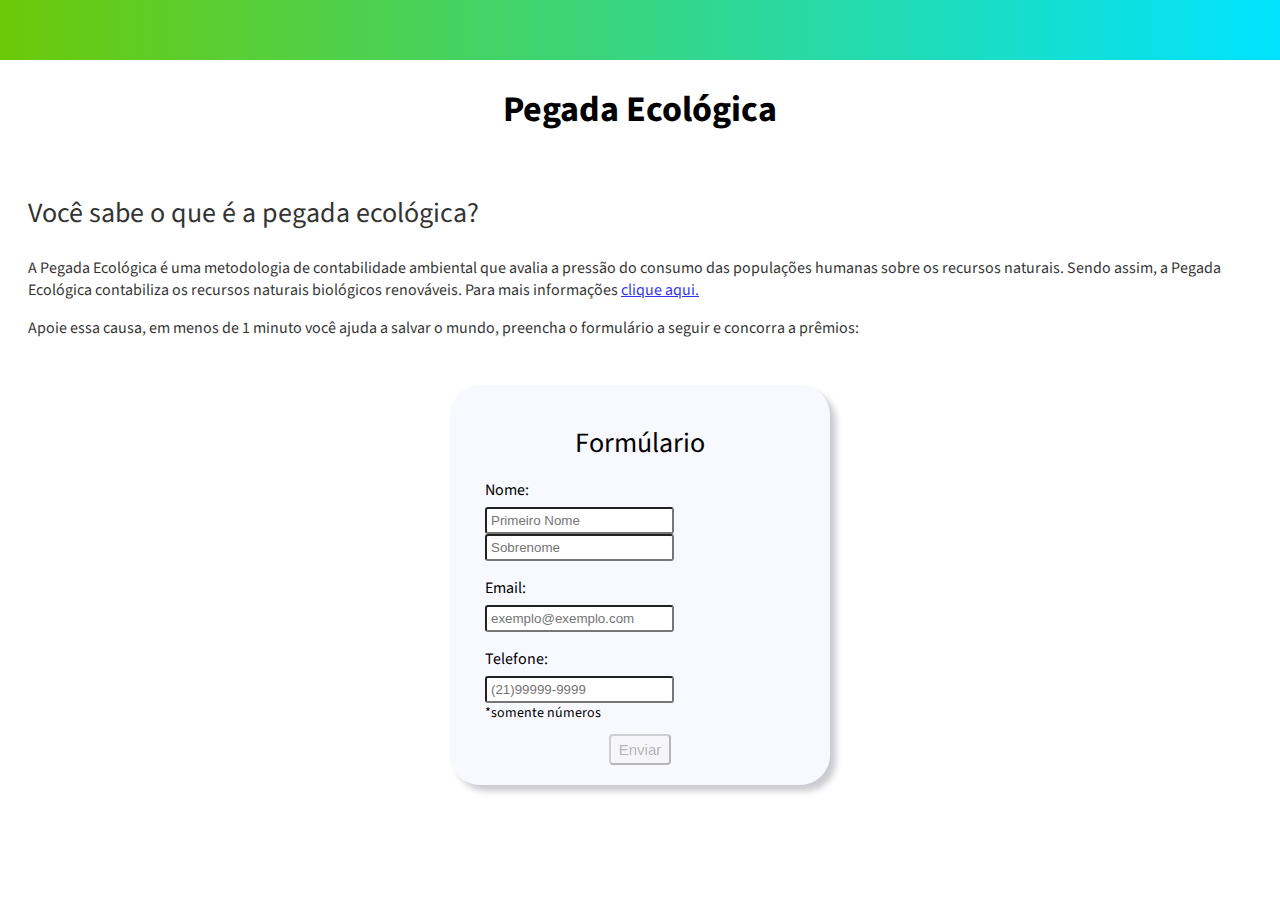
==== index.html @ bab734f3 "Primeiro commit" ====
<!DOCTYPE html>
<html>

<head>
    <link rel="stylesheet" href="style.css">
    <meta charset="UTF-8">
  <meta name="viewport" content="width=device-width, initial-scale=1.0">
  <title>Pegada Ecológica</title>
</head>

<body>
  <div class="nav-bar"></div>

  <header>
    <h1 class="title">Pegada Ecológica</h1>
  </header>

  <div class="container">
    <h2 class="subtitle">Você sabe o que é a pegada ecológica?</h2>
    <p class="s1">A Pegada Ecológica é uma metodologia de contabilidade ambiental que avalia a pressão do consumo das populações humanas sobre os recursos naturais. Sendo assim, a Pegada Ecológica contabiliza os recursos naturais biológicos renováveis. Para mais informações <a href="https://www.wwf.org.br/natureza_brasileira/especiais/pegada_ecologica/o_que_e_pegada_ecologica/" target="_blank">clique aqui.</a></p>
    <p class="s1">Apoie essa causa, em menos de 1 minuto você ajuda a salvar o mundo, preencha o formulário a seguir e concorra a prêmios:</p>
  </div>

  <div class="form">
    <h4 class="subtitle2">Formúlario</h4>
    <div class="dados">
      <p>Nome:</p>
      <input class="nome" type="text" id="nome" required="required" placeholder="Primeiro Nome">
      <input class="snome" type="text" id="snome" required="required" placeholder="Sobrenome">
      <p>Email:</p>
      <input class="email" type="email" id="email" required="required" placeholder="exemplo@exemplo.com">
      <p>Telefone:</p>
      <input class="telefone" type="number" id="tel" required="required" placeholder="(21)99999-9999">
      <p class="aviso">*somente números</p>
    </div>
    <a href="file:///C:/Users/lucas/Desktop/Programação/Desafios/backend-test-main/page2.html"><button class="botao" type="submit" id="enviar" disabled onclick="enviar()">Enviar</button></a>
  </div>
  <script src="app.js"></script>
</body>

</html>
---- style.css ----
@import url("https://fonts.googleapis.com/css2?family=Source+Sans+Pro:wght@200;400;700&display=swap");

body {
  font-family: "Source Sans Pro", sans-serif;
  color: black;
  background-image: url("https://images2.alphacoders.com/339/thumb-1920-3392.jpg");
  margin: 0px;
}

.nav-bar {
  background: linear-gradient(-90deg, #01e3ff, #6cc908);
  height: 60px;
  margin-bottom: 15px;
}

.title {
  text-align: center;
  font-weight: 700;
  font-size: 36px;
  margin-bottom: 30px;
}

.container {
  background-color: white;
  opacity: 0.8;
  border-radius: 8px;
  margin: 5px;
  padding: 5px;
}

.subtitle {
  font-weight: 400;
  font-size: 28px;
  margin-left: 18px;
}

.s1 {
  margin-left: 18px;
}

.form {
  background: #f8f8ff;
  margin: 35px 450px;
  text-align: center;
  border-radius: 30px;
  box-shadow: 6px 6px 6px #cacad0;
  padding: 1px 35px 20px;
  position: flex;
}

.subtitle2 {
  font-weight: 400;
  font-size: 28px;
  text-align: center;
  margin-bottom: 3px;
}

.dados {
  text-align: left;
}

.nome, .snome, .email, .telefone {
  padding: 4px;
  border-radius: 3px;
}

.nome {
  margin-right: 15px;
}

.aviso {
  line-height: 0.1;
  margin-top: 10px;
  margin-bottom: 20px;
  font-size: 14px
}

.botao {
  border-radius: 4px;
  padding: 5px 8px;
  font-size: 15px;
  cursor: pointer;
}

.botao:hover {
    box-shadow: 3px 3px 3px #cacad0;
}

p {
  margin-bottom: 6px;
}
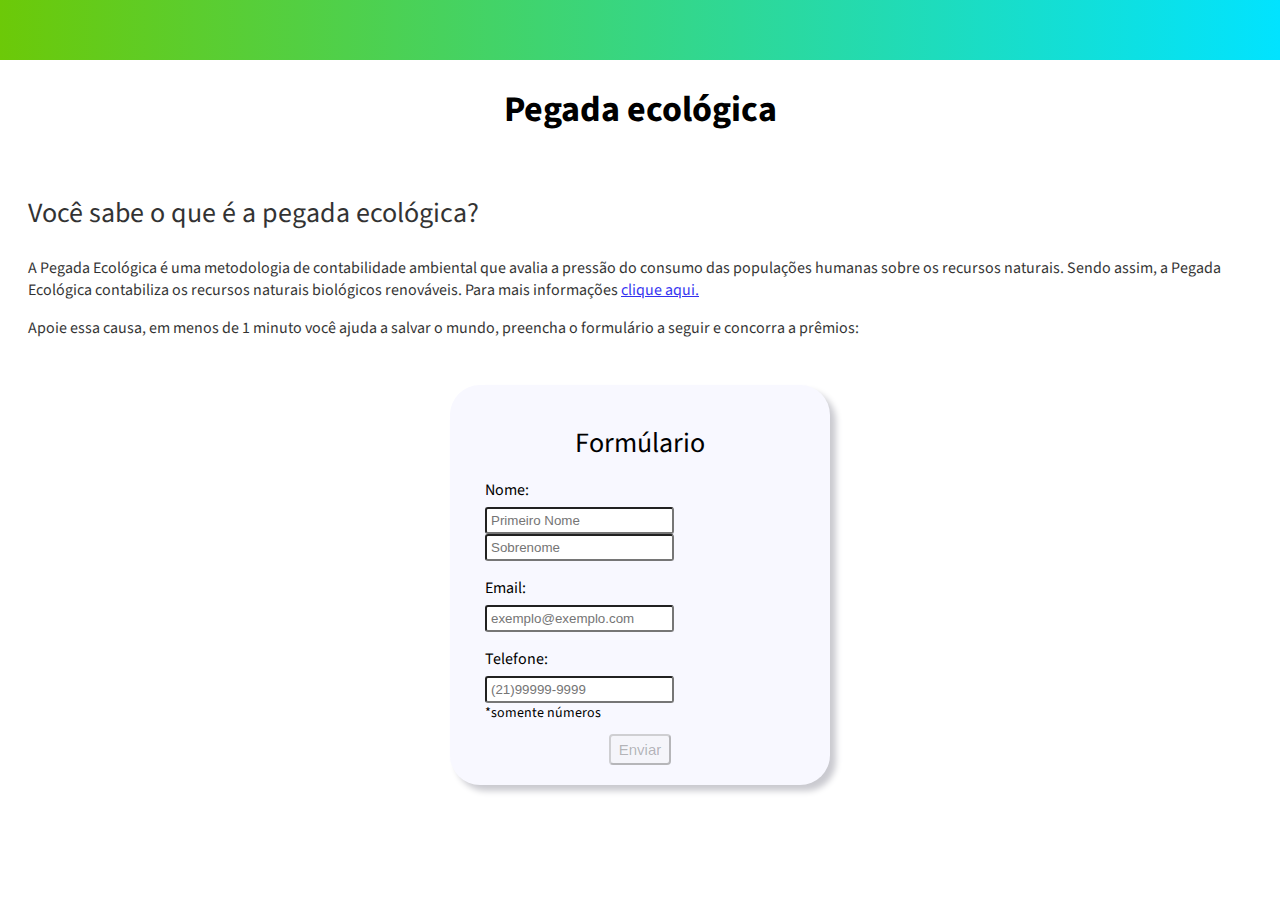
==== commit 03cd50d2: "alteração" ====
--- a/index.html
+++ b/index.html
@@ -12,7 +12,7 @@
   <div class="nav-bar"></div>
 
   <header>
-    <h1 class="title">Pegada Ecológica</h1>
+    <h1 class="title">Pegada ecológica</h1>
   </header>
 
   <div class="container">
@@ -38,4 +38,4 @@
   <script src="app.js"></script>
 </body>
 
-</html>+</html>
